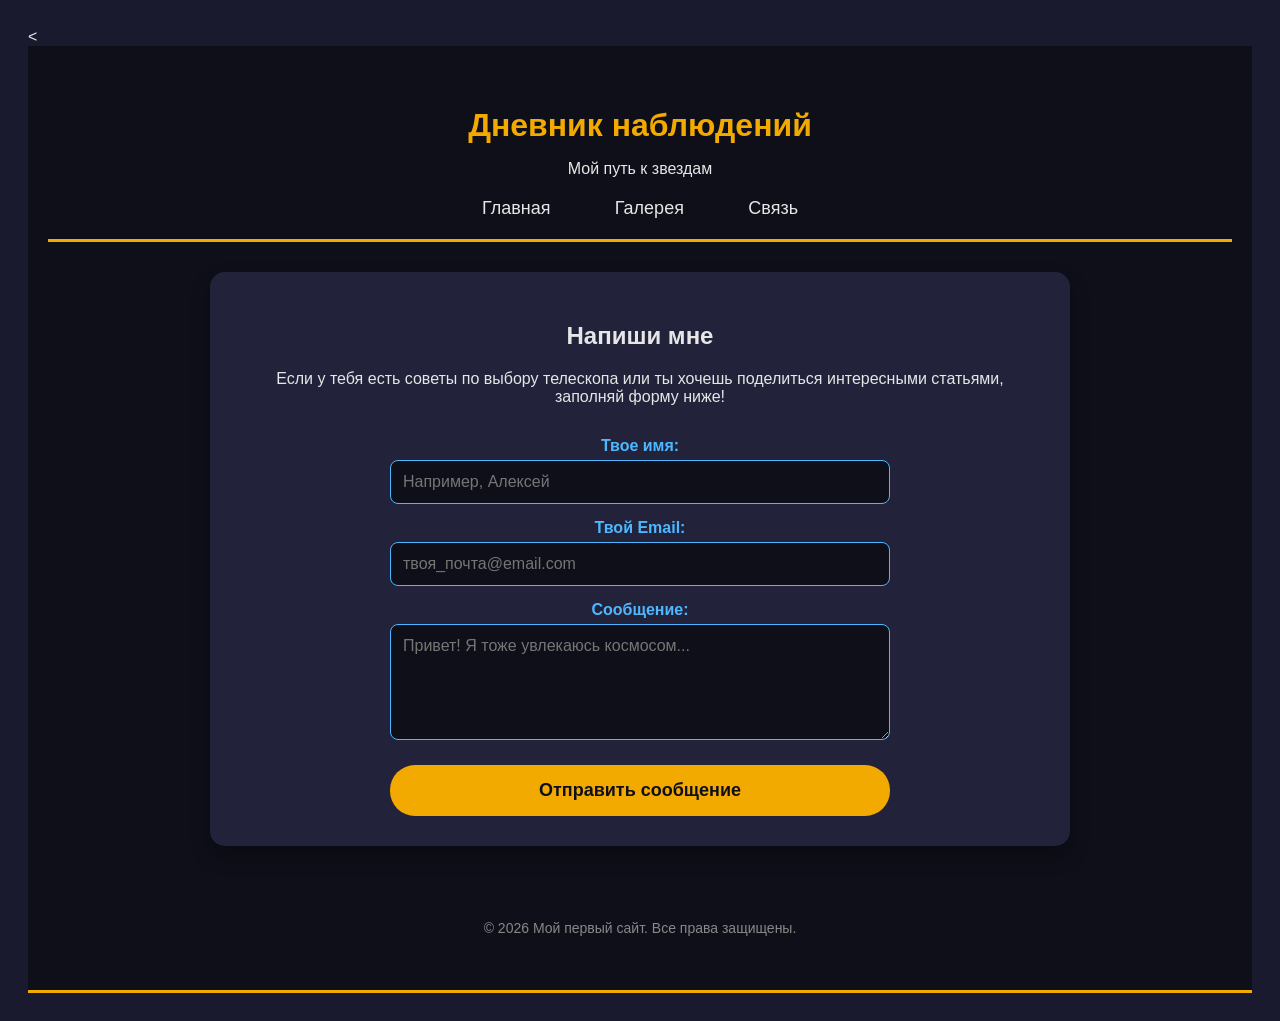
==== contact.html @ 9d8f283e "Add files via upload" ====
<!DOCTYPE html>
<html>
<head>
    <
    <title>Моя первая страница</title>
    <meta name="viewport" content="width=device-width, initial-scale=1.0">
</head>
<link rel="stylesheet" type="text/css" href="styles.css">
<body><body>

    <header>
        <header>
        <h1>Дневник наблюдений</h1>
        <p>Мой путь к звездам</p>
        
        <nav>
            <a href="index.html">Главная</a>
            <a href="gallery.html">Галерея</a>
            <a href="contact.html">Связь</a>
        </nav>
    </header>
<main>
        <h2>Напиши мне</h2>
        <p>Если у тебя есть советы по выбору телескопа или ты хочешь поделиться интересными статьями, заполняй форму ниже!</p>

        <form action="#" method="post">
            
            <label for="name">Твое имя:</label>
            <input type="text" id="name" name="name" placeholder="Например, Алексей" required>

            <label for="email">Твой Email:</label>
            <input type="email" id="email" name="email" placeholder="твоя_почта@email.com" required>

            <label for="message">Сообщение:</label>
            <textarea id="message" name="message" rows="5" placeholder="Привет! Я тоже увлекаюсь космосом..."></textarea>

            <button type="submit">Отправить сообщение</button>
            
        </form>
    </main>

    <footer>
        <p>&copy; 2026 Мой первый сайт. Все права защищены.</p>
    </footer>
</html>
---- styles.css ----
body {
    background-color: #1a1a2e;
    color: #e6e6e6;
    font-family: Arial, sans-serif;
    padding: 20px;
}
h1 {
    color: #f2a900;
    text-align: center;
}
/* --- Стили для блоков --- */

header {
    background-color: #0f0f1a; /* Делаем шапку чуть темнее фона */
    padding: 20px;
    border-bottom: 3px solid #f2a900; /* Добавляем красивую желтую линию снизу */
    text-align: center; /* Центрируем текст шапки */
}

/* Убираем старое центрирование у h1, так как теперь центрируется вся шапка */
h1 {
    color: #f2a900;
    margin-bottom: 5px; /* Уменьшаем отступ снизу */
}

main {
    max-width: 800px;
    margin: 30px auto;
    background-color: #22223b;
    padding: 30px;
    border-radius: 15px;
    box-shadow: 0 10px 20px rgba(0,0,0, 0.3);
    
    /* НОВАЯ СТРОЧКА: Применяем нашу анимацию */
    animation: fadeInDown 0.8s ease-out; 
}

footer {
    text-align: center;
    padding: 20px;
    margin-top: 40px;
    font-size: 14px;
    color: #888888; /* Делаем текст подвала блеклым */
}
/* --- Стили для интерактивной кнопки --- */

button {
    background-color: #f2a900; /* Желто-оранжевый цвет, как у наших заголовков */
    color: #0f0f1a; /* Темный текст для контраста */
    font-size: 18px; /* Делаем текст крупнее */
    font-weight: bold; /* Делаем шрифт жирным */
    padding: 15px 30px; /* Внутренние отступы: 15px сверху/снизу, 30px по бокам */
    border: none; /* Убираем стандартную скучную рамку */
    border-radius: 25px; /* Сильно закругляем края (получается "таблетка") */
    cursor: pointer; /* Меняем курсор на "указательный палец" при наведении */
    transition: background-color 0.3s, transform 0.2s; /* Делаем все изменения плавными */
}

/* Состояние при наведении мышки */
button:hover {
    background-color: #ffc133; /* Делаем цвет чуть светлее */
    transform: scale(1.05); /* Слегка увеличиваем кнопку (эффект "приближения") */
}

/* Состояние в момент самого клика (когда зажата мышка) */
button:active {
    transform: scale(0.95); /* Слегка уменьшаем (эффект физического "нажатия") */
}
/* --- Стили для меню навигации --- */

nav {
    margin-top: 20px; /* Отступаем вниз от заголовков в шапке */
}

nav a {
    color: #e6e6e6; /* Делаем ссылки меню светлыми */
    text-decoration: none; /* Убираем подчеркивание */
    font-size: 18px;
    margin: 0 15px; /* Добавляем расстояние между ссылками по бокам */
    padding: 5px 15px; /* Добавляем внутренние отступы, чтобы сделать "кнопку" */
    border-radius: 5px; /* Слегка закругляем края */
    transition: background-color 0.3s, color 0.3s; /* Плавная смена цвета */
}

nav a:hover {
    background-color: #f2a900; /* Появляется желтый фон при наведении */
    color: #0f0f1a; /* Текст становится темным */
}
/* --- Стили для формы обратной связи --- */

form {
    display: flex; /* Включаем "гибкую" сетку */
    flex-direction: column; /* Выстраиваем элементы сверху вниз (в колонку) */
    max-width: 500px; /* Ограничиваем ширину формы */
    margin: 0 auto; /* Центрируем форму внутри блока main */
}

label {
    margin-top: 15px; /* Отступ сверху для каждого названия поля */
    margin-bottom: 5px;
    font-weight: bold;
    color: #4db8ff; /* Голубой цвет, как у подзаголовков */
}

input, textarea {
    padding: 12px;
    background-color: #0f0f1a; /* Темный фон для полей ввода */
    color: #e6e6e6; /* Светлый текст внутри полей */
    border: 1px solid #4db8ff; /* Тонкая голубая рамка */
    border-radius: 8px; /* Слегка закругляем углы */
    font-family: inherit; /* Наследуем шрифт от всего сайта */
    font-size: 16px; /* Делаем текст достаточно крупным */
}

/* Эффект свечения, когда мы кликаем на поле ввода (псевдокласс :focus) */
input:focus, textarea:focus {
    outline: none; /* Убираем стандартную системную обводку */
    border-color: #f2a900; /* Рамка становится желтой */
    box-shadow: 0 0 8px rgba(242, 169, 0, 0.5); /* Добавляем желтое свечение вокруг */
}

form button {
    margin-top: 25px; /* Отодвигаем кнопку отправки вниз от текстового поля */
}
/* --- Стили для Галереи (CSS Grid) --- */

.gallery-grid {
    display: grid; /* Включаем сеточный режим */
    /* Самая важная строчка: автоматическое создание колонок */
    grid-template-columns: repeat(auto-fit, minmax(250px, 1fr));
    gap: 20px; /* Расстояние между карточками (и по вертикали, и по горизонтали) */
    margin-top: 30px;
}

.photo-card {
    background-color: #0f0f1a; /* Темный фон для самой карточки */
    padding: 15px; /* Внутренние отступы, чтобы картинка не прилипала к краям */
    border-radius: 12px;
    text-align: center; /* Центрируем подпись */
    border: 1px solid #22223b;
    transition: transform 0.3s, box-shadow 0.3s;
}

/* Делаем так, чтобы картинка всегда вписывалась в размер своей карточки */
.photo-card img {
    width: 100%; /* Картинка занимает 100% ширины карточки */
    height: 200px; /* Фиксируем высоту, чтобы все карточки были ровными */
    object-fit: cover; /* Обрезаем картинку так, чтобы она красиво заполнила эти 200px без сплющивания */
    border-radius: 8px;
    margin-bottom: 10px;
}

.photo-card p {
    margin: 0;
    color: #4db8ff;
    font-size: 14px;
}

/* Эффект при наведении на карточку */
.photo-card:hover {
    transform: translateY(-5px); /* Карточка слегка "подпрыгивает" вверх */
    box-shadow: 0 8px 15px rgba(0,0,0, 0.5); /* Тень становится гуще */
    border-color: #f2a900; /* Рамка подсвечивается желтым */
}
/* --- Стили для карточки "Обо мне" (Flexbox) --- */

.about-card {
    display: flex; /* Включаем магию Flexbox */
    align-items: center; /* Выравниваем элементы по центру по вертикали */
    background-color: #0f0f1a;
    padding: 20px;
    border-radius: 15px;
    margin-top: 30px;
    margin-bottom: 30px;
    border-left: 4px solid #f2a900; /* Желтая линия слева для красоты */
    box-shadow: 0 4px 10px rgba(0,0,0, 0.4);
}

.about-avatar img {
    width: 120px; /* Фиксируем размер аватарки */
    height: 120px;
    border-radius: 50%; /* Делаем картинку абсолютно круглой */
    object-fit: cover;
    border: 3px solid #4db8ff; /* Голубая рамка вокруг фото */
}

.about-text {
    margin-left: 20px; /* Отодвигаем текст от картинки вправо */
}

.about-text h3 {
    margin-top: 0;
    color: #f2a900;
}

.about-text p {
    margin-bottom: 10px;
    line-height: 1.5; /* Делаем межстрочный интервал чуть больше для удобства чтения */
}
/* --- АДАПТАЦИЯ ДЛЯ МОБИЛЬНЫХ ТЕЛЕФОНОВ --- */

/* Эти правила сработают ТОЛЬКО если ширина экрана 600px или меньше */
@media (max-width: 600px) {
    
    /* Меняем направление карточки с горизонтального на вертикальное */
    .about-card {
        flex-direction: column; /* Элементы выстраиваются в колонку */
        text-align: center; /* Центрируем весь текст */
        border-left: none; /* Убираем желтую линию слева */
        border-top: 4px solid #f2a900; /* И переносим ее наверх */
    }

    .about-text {
        margin-left: 0; /* Убираем отступ слева, который был нужен на ПК */
        margin-top: 15px; /* Добавляем отступ сверху, чтобы текст отодвинулся от фото */
    }

    /* Уменьшаем отступы у главного контейнера, чтобы сэкономить место на экране */
    main {
        padding: 15px;
        margin: 15px;
    }

    /* Делаем ссылки в меню чуть компактнее */
    nav a {
        display: inline-block;
        margin: 5px;
    }
}
/* --- Анимации --- */

/* Сценарий плавного появления с движением вниз */
@keyframes fadeInDown {
    from {
        opacity: 0; /* В начале элемент полностью прозрачный */
        transform: translateY(-30px); /* И сдвинут на 30 пикселей вверх */
    }
    to {
        opacity: 1; /* В конце элемент становится полностью видимым */
        transform: translateY(0); /* И возвращается на свое нормальное место */
    }
}
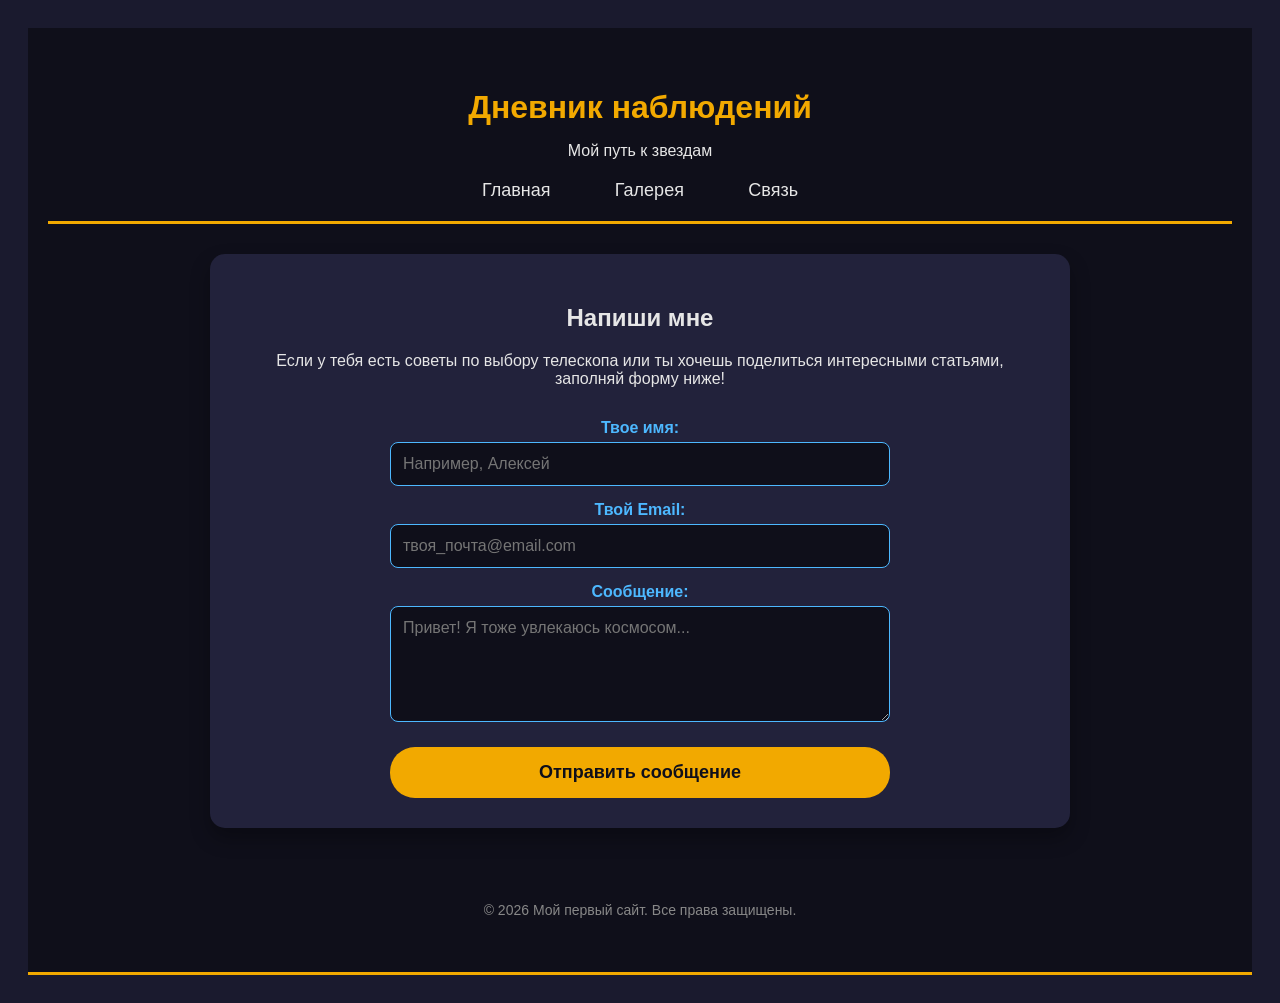
==== commit deb6c325: "Fix incomplete opening tag in contact.html Removed incomplete opening tag in contact.html" ====
--- a/contact.html
+++ b/contact.html
@@ -2,7 +2,6 @@
 <!DOCTYPE html>
 <html>
 <head>
-    <
     <title>Моя первая страница</title>
     <meta name="viewport" content="width=device-width, initial-scale=1.0">
 </head>
